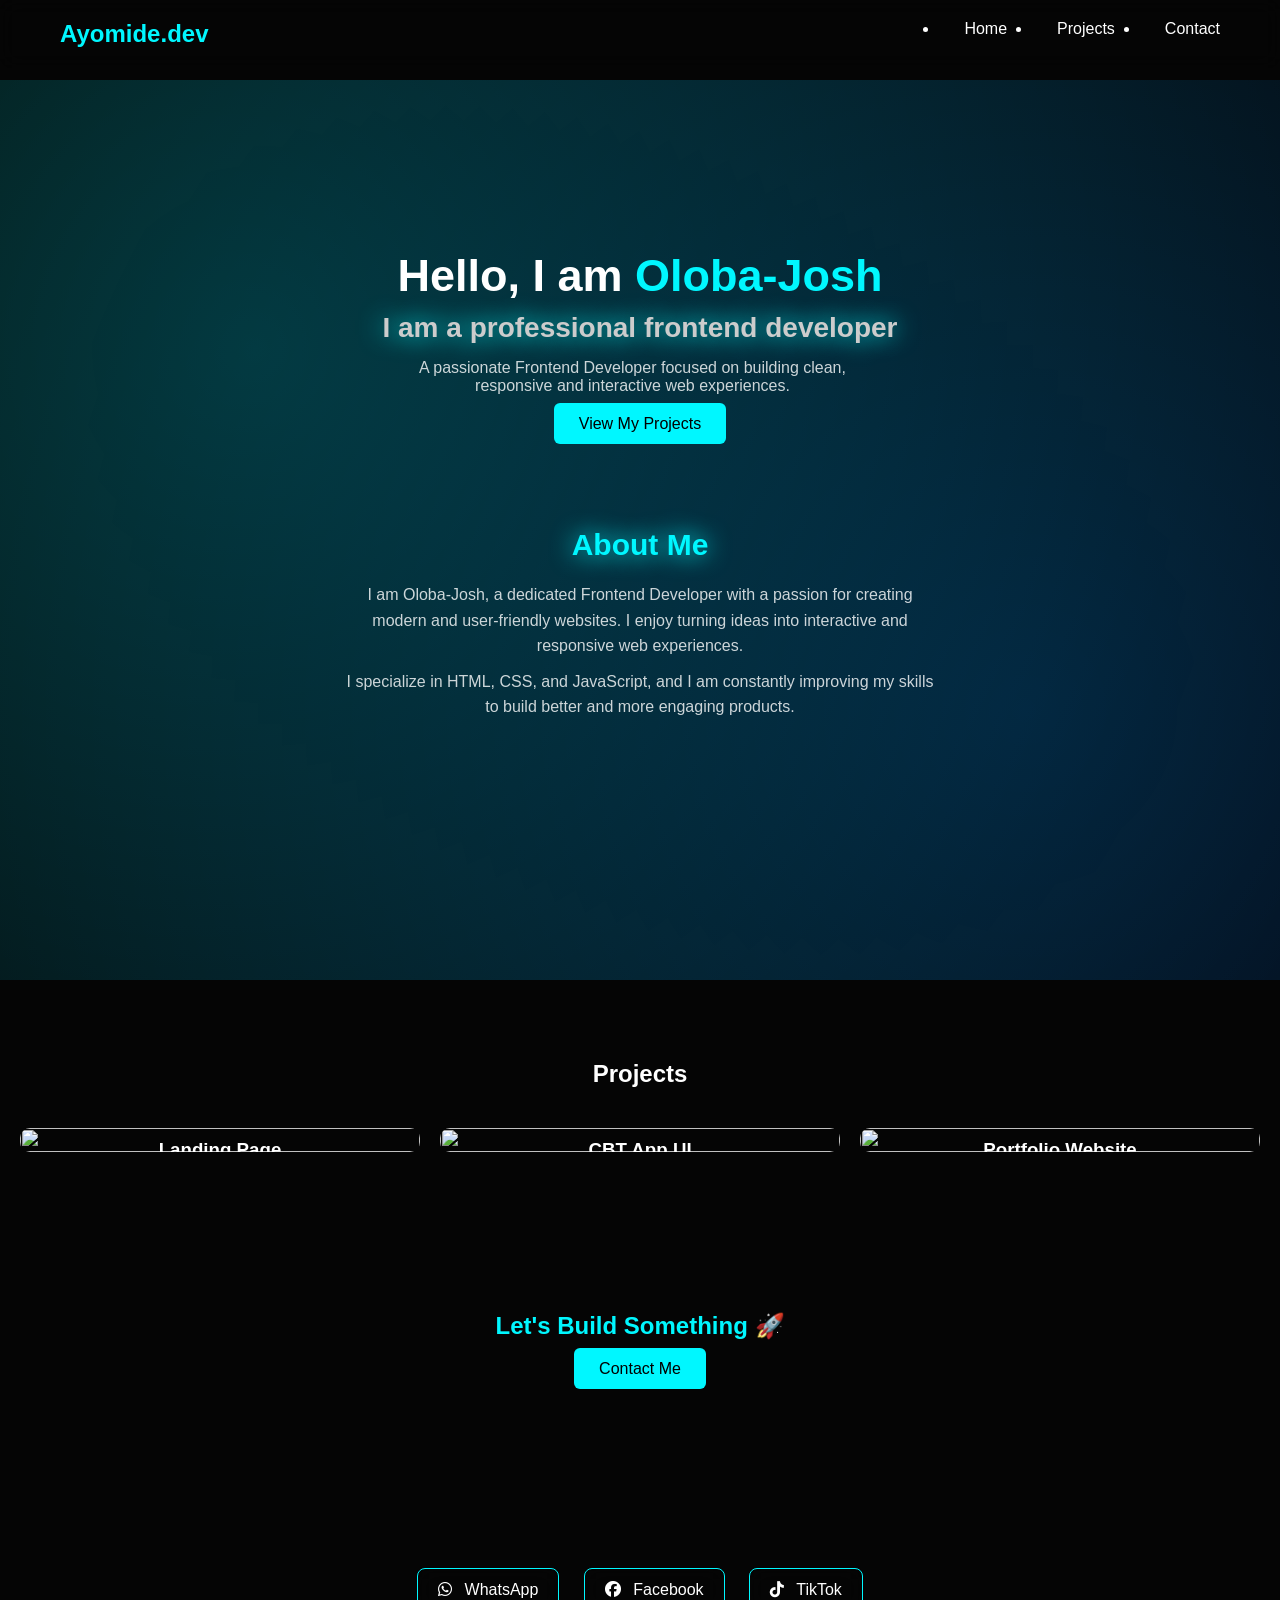
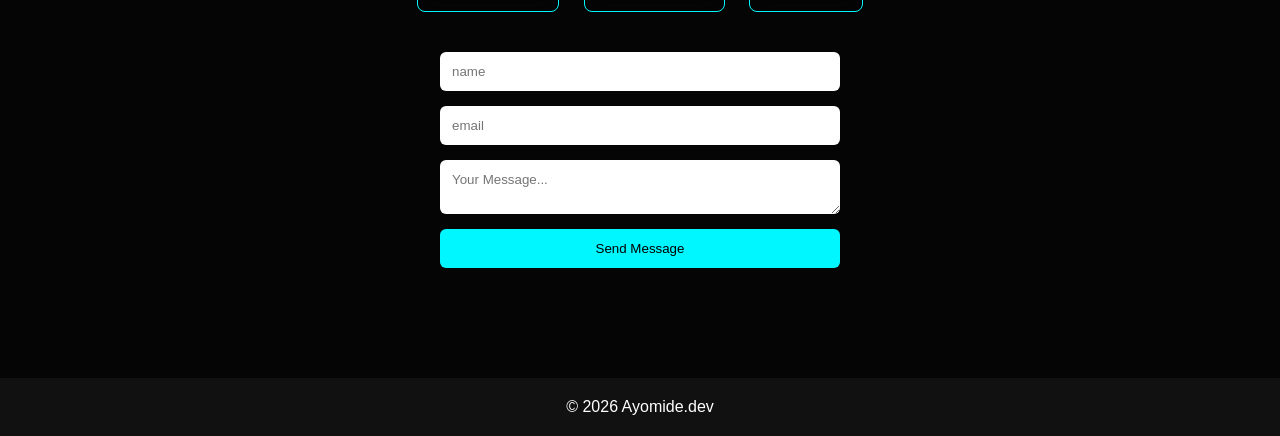
==== landing page/index.html @ c47ecba1 "Oyeniran Joshua" ====
<!DOCTYPE html>
<html lang="en">
<head>
  <meta charset="UTF-8">
  <meta name="viewport" content="width=device-width, initial-scale=1.0">
  <title>Ayomide | Frontend Developer</title>
  <link rel="stylesheet" href="style.css">
</head>
<script src="https://cdn.jsdelivr.net/npm/emailjs-com@3/dist/email.min.js"></script>
<link rel="stylesheet" href="https://cdnjs.cloudflare.com/ajax/libs/font-awesome/6.5.0/css/all.min.css">
<body>

  <!-- Background animation -->
  <div class="bg"></div>

<nav>
  <h1 class="logo">Ayomide.dev</h1>

  <!-- Hamburger button -->
  <div class="hamburger">
    <span></span>
    <span></span>
    <span></span>
  </div>

  <ul class="nav-links">
    <li><a href="#">Home</a></li>
    <li><a href="#work">Projects</a></li>
    <li><a href="#contact">Contact</a></li>
  </ul>
</nav>

  <!-- Hero -->
  <section class="hero">
  <div class="hero-content">

    <div class="hero-text">
      <h1>Hello, I am <span class="name">Oloba-Josh</span></h1>

      <h2>I am a professional frontend developer</h2>

      <p>
        A passionate Frontend Developer focused on building clean,
        responsive and interactive web experiences.
      </p>

      <a href="#work" class="btn">View My Projects</a>
    </div>

  </div>
  <section class="about">
  <h2>About Me</h2>

  <p>
    I am Oloba-Josh, a dedicated Frontend Developer with a passion for
    creating modern and user-friendly websites. I enjoy turning ideas
    into interactive and responsive web experiences.
  </p>

  <p>
    I specialize in HTML, CSS, and JavaScript, and I am constantly
    improving my skills to build better and more engaging products.
  </p>
</section>
</section>
  <!-- Projects -->
  <section class="work" id="work">
    <h2>Projects</h2>

    <div class="projects">

      <!-- Project 1 -->
      <div class="project">
        <img src="https://images.unsplash.com/photo-1555066931-4365d14bab8c" alt="">
        <div class="overlay">
          <h3>Landing Page</h3>
          <a href="#" target="_blank">View Project</a>
        </div>
      </div>

      <!-- Project 2 -->
      <div class="project">
        <img src="https://images.unsplash.com/photo-1587620962725-abab7fe55159" alt="">
        <div class="overlay">
          <h3>CBT App UI</h3>
          <a href="#" target="_blank">View Project</a>
        </div>
      </div>

      <!-- Project 3 -->
      <div class="project">
        <img src="https://images.unsplash.com/photo-1498050108023-c5249f4df085" alt="">
        <div class="overlay">
          <h3>Portfolio Website</h3>
          <a href="#" target="_blank">View Project</a>
        </div>
      </div>

    </div>
  </section>

  <!-- Contact -->
  <section class="contact" id="contact">
    <h2>Let's Build Something 🚀</h2>
    <a href="#" class="btn">Contact Me</a>
  </section>

  <section class="contact" id="contact">
  

  <!-- Social Links -->
  <div class="social-links">

    <a href="https://wa.me/2349073068712" target="_blank">
      <i class="fab fa-whatsapp"></i> WhatsApp
    </a>

    <a href="https://facebook.com/olobajosh" target="_blank">
      <i class="fab fa-facebook"></i> Facebook
    </a>

    <a href="https://tiktok.com/@iamoloba32" target="_blank">
      <i class="fab fa-tiktok"></i> TikTok
    </a>

  </div>
<form class="contact-form">
  <input type="text" name="name" placeholder="name" required>
  <input type="email" name="email" placeholder="email" required>
  <textarea name="message" placeholder="Your Message..." required></textarea>
  <button type="submit">Send Message</button>
</form>
</section><!-- Contact Form -->
  

  <!-- Footer -->
  <footer>
    <p>© 2026 Ayomide.dev</p>
  </footer>
  <script src="script.js"></script>
</body>
</html>
---- landing page/style.css ----
* {
  margin: 0;
  padding: 0;
  box-sizing: border-box;
  font-family: 'Segoe UI', sans-serif;
}

body {
  background: #050505;
  color: white;
  overflow-x: hidden;
}

/* 🌌 Animated background */
.bg {
  position: fixed;
  width: 100%;
  height: 100%;
  background: radial-gradient(circle at 20% 30%, #00f7ff33, transparent),
              radial-gradient(circle at 80% 70%, #007bff33, transparent);
  z-index: -1;
  animation: moveBg 10s infinite alternate;
}

.bg {
  animation: moveBg 20s linear infinite;
}


/* Navbar */
nav {
  display: flex;
  justify-content: space-between;
  padding: 20px 60px;
  position: sticky;
  top: 0;
  backdrop-filter: blur(10px);
}

body {
  padding-top: 80px;
}

nav {
  position: fixed; /* or sticky */
  top: 0;
  width: 100%;
  z-index: 1000;
}

.logo {
  color: #00f7ff;
}

nav a {
  color: white;
  margin-left: 25px;
  text-decoration: none;
  position: relative;
}

nav a::after {
  content: "";
  width: 0%;
  height: 2px;
  background: #00f7ff;
  position: absolute;
  bottom: -5px;
  left: 0;
  transition: 0.3s;
}

nav a:hover::after {
  width: 100%;
}

/* Navbar links hidden on mobile */
.nav-links {
  display: flex;
  gap: 25px;
}

/* Hamburger style */
.hamburger {
  display: none;
  flex-direction: column;
  cursor: pointer;
  gap: 5px;
}

.hamburger div {
  width: 25px;
  height: 3px;
  background: #00f7ff;
  border-radius: 2px;
}

/* Base Navbar */
.nav-links {
  display: flex;
  gap: 25px;
}

/* Hamburger styling */
.hamburger {
  display: none;
  flex-direction: column;
  justify-content: space-between;
  width: 25px;
  height: 20px;
  cursor: pointer;
}

.hamburger span {
  display: block;
  height: 3px;
  background: #00f7ff;
  border-radius: 2px;
  transition: all 0.3s ease;
}


@media (max-width: 768px) {
  .nav-links {
    position: absolute;
    top: 70px;
    right: -250px; /* hide offscreen */
    background: #111;
    flex-direction: column;
    width: 200px;
    padding: 20px;
    border-radius: 8px;
    transition: right 0.4s ease;
  }

  .nav-links.active {
    right: 10px; /* slide in */
  }

  .hamburger {
    display: flex;
  }
}


.hamburger.active span:nth-child(1) {
  transform: rotate(45deg) translate(5px, 5px);
}

.hamburger.active span:nth-child(2) {
  opacity: 0;
}

.hamburger.active span:nth-child(3) {
  transform: rotate(-45deg) translate(5px, -5px);
}

.hero {
  height: 100vh;
  display: flex;
  flex-direction: column;
  justify-content: center;
  align-items: center;
  gap: 15px;
  text-align: center;
}

.hero h2 {
  font-size: 50px;
  color: #00f7ff;
  text-shadow: 0 0 25px #00f7ff;
}

/* Name highlight */
.name {
  color: #00f7ff;
}

/* Hero text */
.hero-text h1 {
  font-size: 45px;
  margin-bottom: 10px;
}

.hero-text h2 {
  font-size: 28px;
  margin-bottom: 15px;
  color: #ccc;
}

.hero-text p {
  max-width: 500px;
  opacity: 0.8;
  margin-bottom: 20px;
}

.about {
  padding: 80px 20px;
  text-align: center;
}

.about h2 {
  font-size: 30px;
  margin-bottom: 20px;
  color: #00f7ff;
}

.about p {
  max-width: 600px;
  margin: 10px auto;
  opacity: 0.8;
  line-height: 1.6;
}

.btn {
  padding: 12px 25px;
  background: #00f7ff;
  color: black;
  border-radius: 6px;
  text-decoration: none;
  transition: 0.3s;
}

.btn:hover {
  box-shadow: 0 0 25px #00f7ff;
  transform: scale(1.1);
}


.work {
  padding: 80px 20px;
  text-align: center;
}

.projects {
  display: grid;
  grid-template-columns: repeat(auto-fit, minmax(250px, 1fr));
  gap: 20px;
  margin-top: 40px;
}


.project {
  position: relative;
  border-radius: 10px;
  overflow: hidden;
  transform: scale(1);
  transition: 0.4s;
}

.project img {
  width: 100%;
  height: 100%;
  object-fit: cover;
}

/* Hover zoom */
.project:hover {
  transform: scale(1.05);
}

/* Overlay */
.overlay {
  position: absolute;
  inset: 0;
  background: rgba(0,0,0,0.8);
  color: white;
  display: flex;
  flex-direction: column;
  justify-content: center;
  align-items: center;
  transform: translateY(100%);
  transition: 0.4s;
}

.project:hover .overlay {
  transform: translateY(0);
}

.overlay a {
  margin-top: 10px;
  color: #00f7ff;
  text-decoration: none;
}

/* Contact */
.contact {
  text-align: center;
  padding: 80px 20px;
}

.contact h2 {
    margin-bottom: 15px;
}

/* Footer */
footer {
  text-align: center;
  padding: 20px;
  background: #111;
}

/* Mobile */
@media (max-width: 768px) {
  nav {
    flex-direction: column;
    text-align: center;
  }

  .hero h2 {
    font-size: 30px;
  }
}

#typing::after {
  content: "|";
  animation: blink 0.7s infinite;
}

@keyframes blink {
  50% {
    opacity: 0;
  }
}

.contact {
  text-align: center;
  padding: 80px 20px;
}

.contact h2 {
  color: #00f7ff;
  margin-bottom: 20px;
}

/* Social Links */
.social-links {
  margin: 20px 0;
}

.social-links a {
  display: inline-block;
  margin: 10px;
  padding: 12px 20px;
  border: 1px solid #00f7ff;
  border-radius: 8px;
  color: white;
  text-decoration: none;
  backdrop-filter: blur(10px);
  transition: 0.3s;
}

.social-links a i {
  margin-right: 8px;
}

/* Hover glow */
.social-links a:hover {
  background: #00f7ff;
  color: black;
  box-shadow: 0 0 20px #00f7ff;
  transform: scale(1.1);
}

/* Form */
.contact-form {
  max-width: 400px;
  margin: 30px auto;
  display: flex;
  flex-direction: column;
  gap: 15px;
}

.contact-form input,
.contact-form textarea {
  padding: 12px;
  border: none;
  border-radius: 6px;
  outline: none;
}

/* Button */
.contact-form button {
  padding: 12px;
  background: #00f7ff;
  color: black;
  border: none;
  border-radius: 6px;
  cursor: pointer;
  transition: 0.3s;
}

.contact-form button:hover {
  box-shadow: 0 0 20px #00f7ff;
  transform: scale(1.05);
}
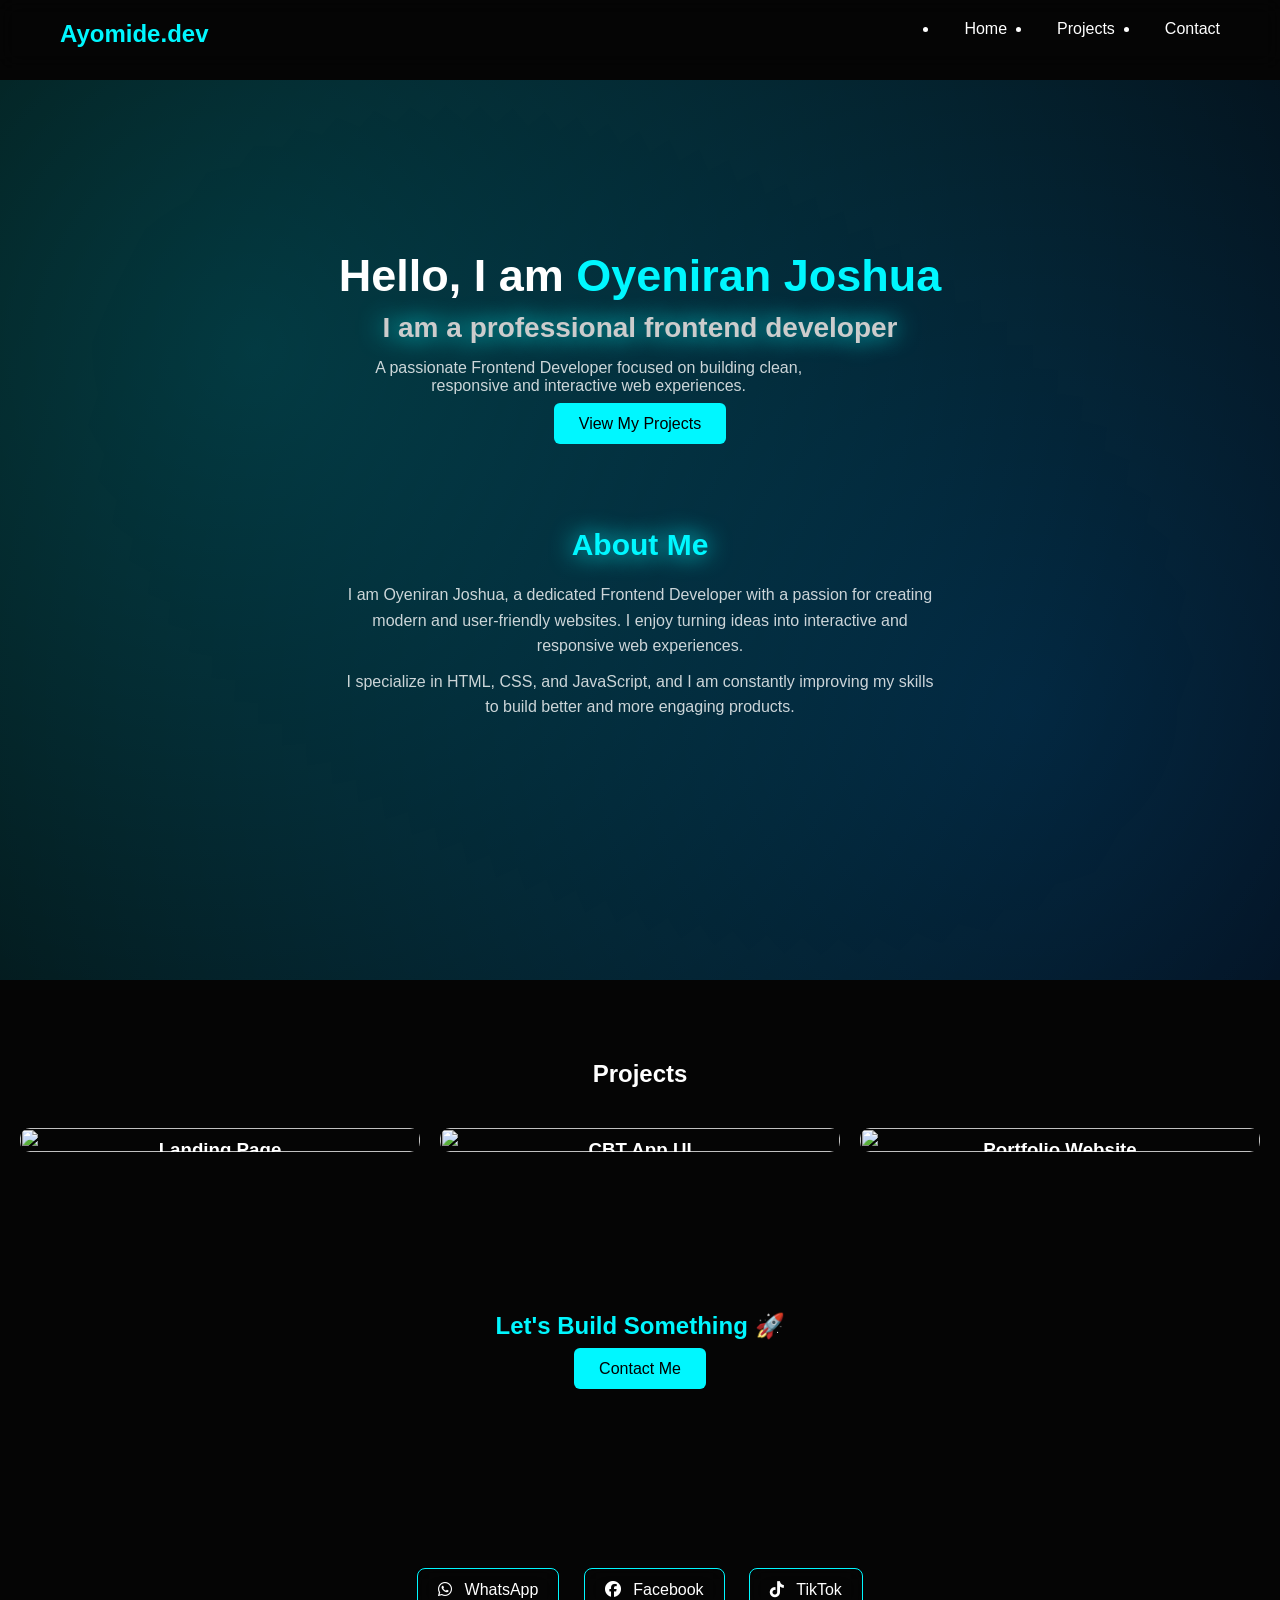
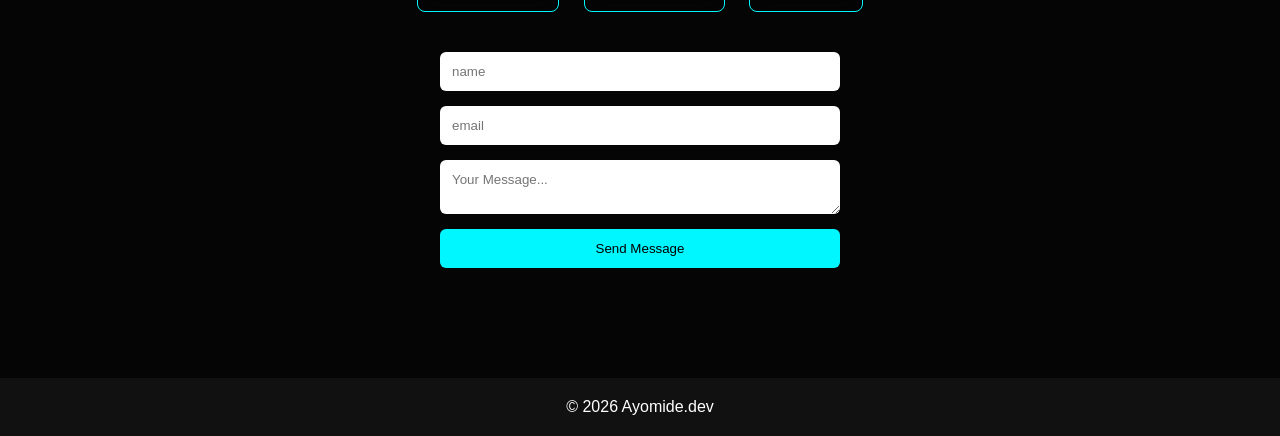
==== commit 52178b54: "name" ====
--- a/landing page/index.html
+++ b/landing page/index.html
@@ -35,7 +35,7 @@
   <div class="hero-content">
 
     <div class="hero-text">
-      <h1>Hello, I am <span class="name">Oloba-Josh</span></h1>
+      <h1>Hello, I am <span class="name">Oyeniran Joshua</span></h1>
 
       <h2>I am a professional frontend developer</h2>
 
@@ -52,7 +52,7 @@
   <h2>About Me</h2>
 
   <p>
-    I am Oloba-Josh, a dedicated Frontend Developer with a passion for
+    I am Oyeniran Joshua, a dedicated Frontend Developer with a passion for
     creating modern and user-friendly websites. I enjoy turning ideas
     into interactive and responsive web experiences.
   </p>
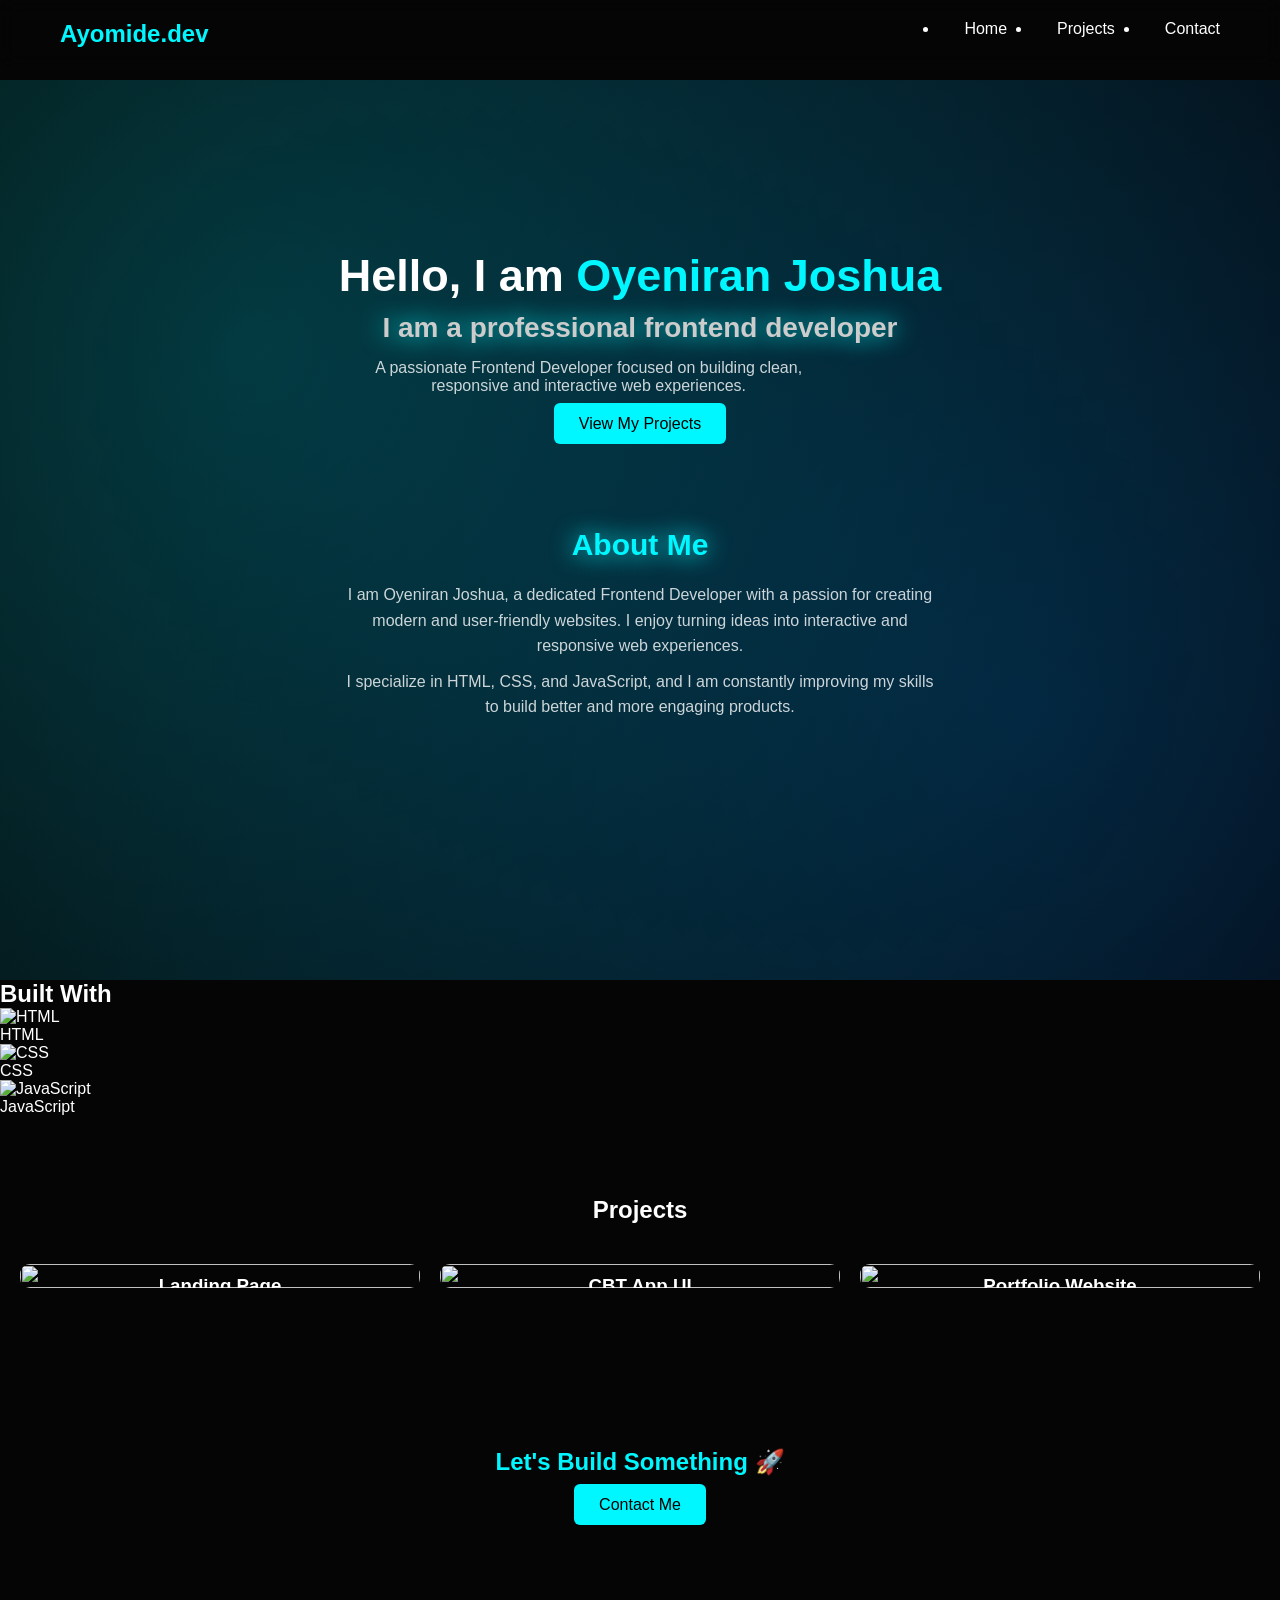
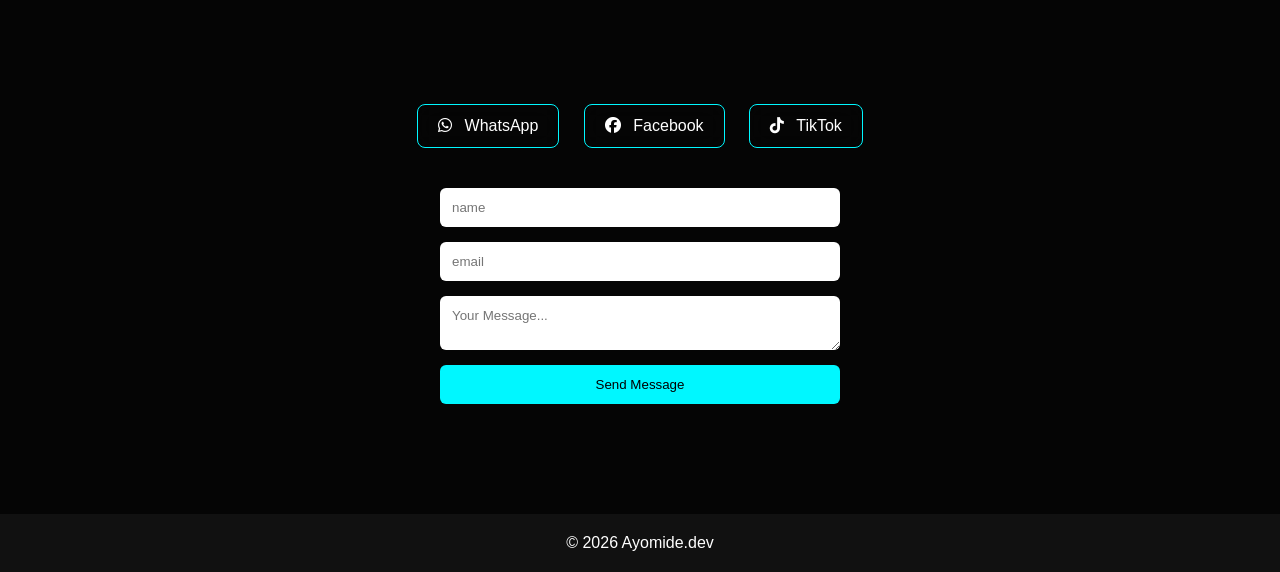
==== commit 521023b3: "I added a div element" ====
--- a/landing page/index.html
+++ b/landing page/index.html
@@ -62,6 +62,26 @@
     improving my skills to build better and more engaging products.
   </p>
 </section>
+</section>
+<section class="tech-stack">
+  <h2>Built With</h2>
+
+  <div class="stack-container">
+    <div class="tech-card">
+      <img src="https://cdn.jsdelivr.net/gh/devicons/devicon/icons/html5/html5-original.svg" alt="HTML">
+      <p>HTML</p>
+    </div>
+
+    <div class="tech-card">
+      <img src="https://cdn.jsdelivr.net/gh/devicons/devicon/icons/css3/css3-original.svg" alt="CSS">
+      <p>CSS</p>
+    </div>
+
+    <div class="tech-card">
+      <img src="https://cdn.jsdelivr.net/gh/devicons/devicon/icons/javascript/javascript-original.svg" alt="JavaScript">
+      <p>JavaScript</p>
+    </div>
+  </div>
 </section>
   <!-- Projects -->
   <section class="work" id="work">
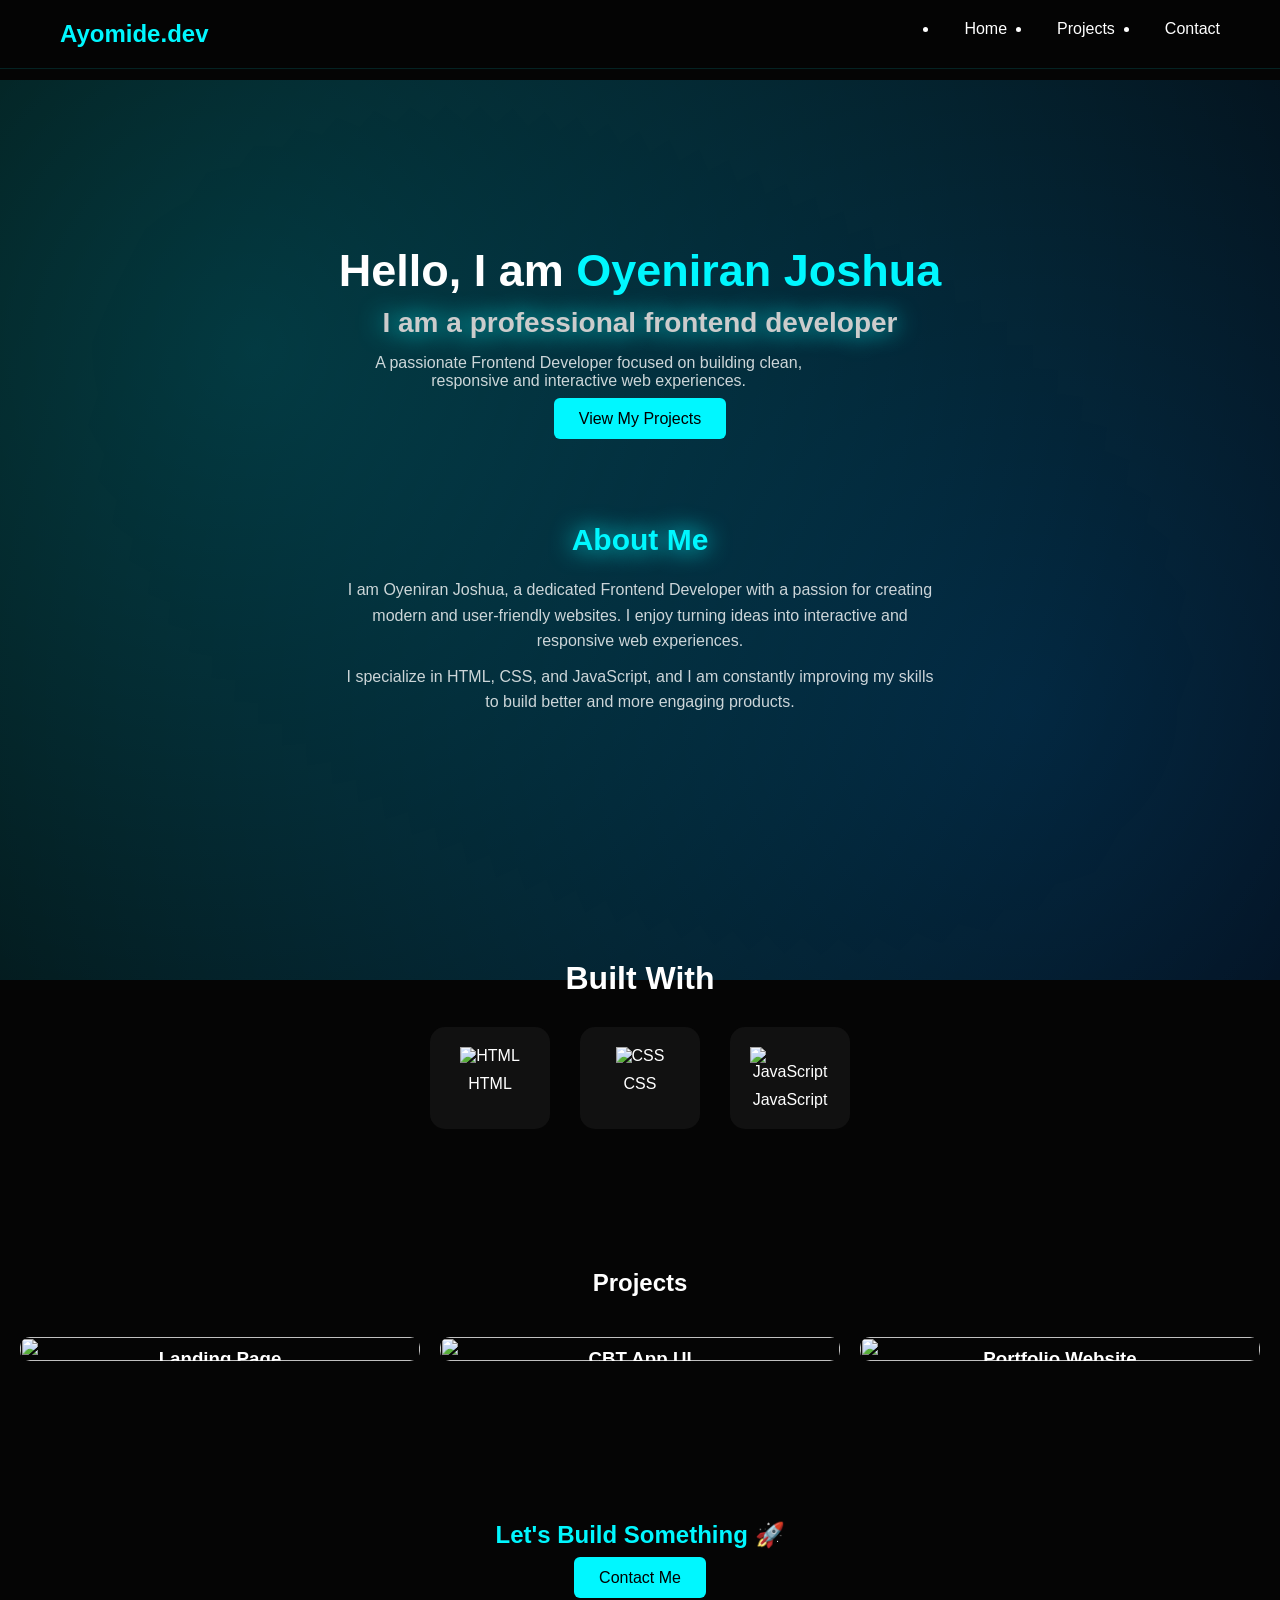
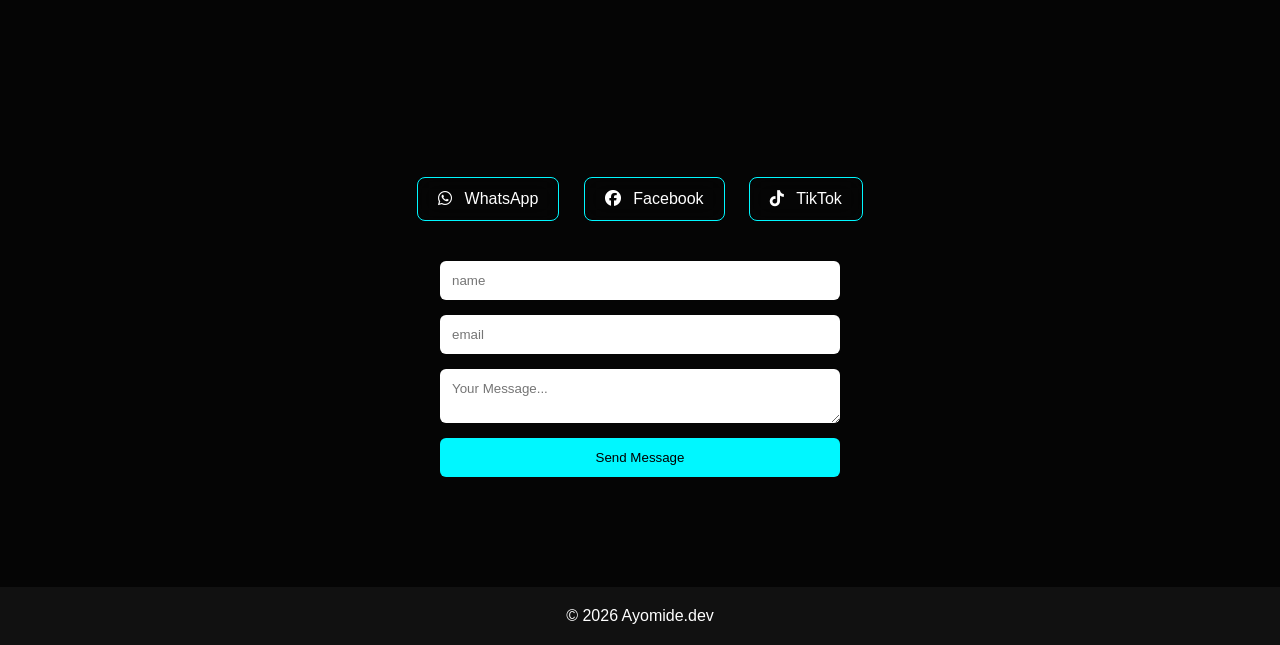
==== commit 158a1d22: "i added a div" ====
--- a/landing page/index.html
+++ b/landing page/index.html
@@ -10,13 +10,12 @@
 <link rel="stylesheet" href="https://cdnjs.cloudflare.com/ajax/libs/font-awesome/6.5.0/css/all.min.css">
 <body>
 
-  <!-- Background animation -->
+ 
   <div class="bg"></div>
 
 <nav>
   <h1 class="logo">Ayomide.dev</h1>
 
-  <!-- Hamburger button -->
   <div class="hamburger">
     <span></span>
     <span></span>
--- a/landing page/style.css
+++ b/landing page/style.css
@@ -29,23 +29,20 @@
 
 /* Navbar */
 nav {
+  position: fixed;
+  width: 100%;
   display: flex;
   justify-content: space-between;
   padding: 20px 60px;
-  position: sticky;
   top: 0;
   backdrop-filter: blur(10px);
+  background: rgba(5, 5, 5, 0.85);
+  border-bottom: 1px solid rgba(0, 255, 255, 0.12);
+  z-index: 1000;
 }
 
 body {
   padding-top: 80px;
-}
-
-nav {
-  position: fixed; /* or sticky */
-  top: 0;
-  width: 100%;
-  z-index: 1000;
 }
 
 .logo {
@@ -156,7 +153,8 @@
 }
 
 .hero {
-  height: 100vh;
+  min-height: calc(100vh - 80px);
+  padding-top: 20px;
   display: flex;
   flex-direction: column;
   justify-content: center;
@@ -180,6 +178,7 @@
 .hero-text h1 {
   font-size: 45px;
   margin-bottom: 10px;
+  margin-top: 50px;
 }
 
 .hero-text h2 {
@@ -305,6 +304,16 @@
   nav {
     flex-direction: column;
     text-align: center;
+    padding: 20px 20px;
+  }
+
+  body {
+    padding-top: 110px;
+  }
+
+  .hero {
+    min-height: calc(100vh - 110px);
+    padding-top: 30px;
   }
 
   .hero h2 {
@@ -371,6 +380,47 @@
   gap: 15px;
 }
 
+.tech-stack {
+  text-align: center;
+  padding: 60px 20px;
+}
+
+.tech-stack h2 {
+  font-size: 2rem;
+  margin-bottom: 30px;
+}
+
+.stack-container {
+  display: flex;
+  justify-content: center;
+  gap: 30px;
+  flex-wrap: wrap;
+}
+
+.tech-card {
+  background: #111;
+  padding: 20px;
+  border-radius: 15px;
+  width: 120px;
+  transition: 0.3s;
+  cursor: pointer;
+}
+
+.tech-card img {
+  width: 60px;
+}
+
+.tech-card p {
+  margin-top: 10px;
+  color: white;
+}
+
+/* 🔥 Hover effect */
+.tech-card:hover {
+  transform: translateY(-10px) scale(1.05);
+  box-shadow: 0 10px 25px rgba(0,0,0,0.4);
+}
+
 .contact-form input,
 .contact-form textarea {
   padding: 12px;
